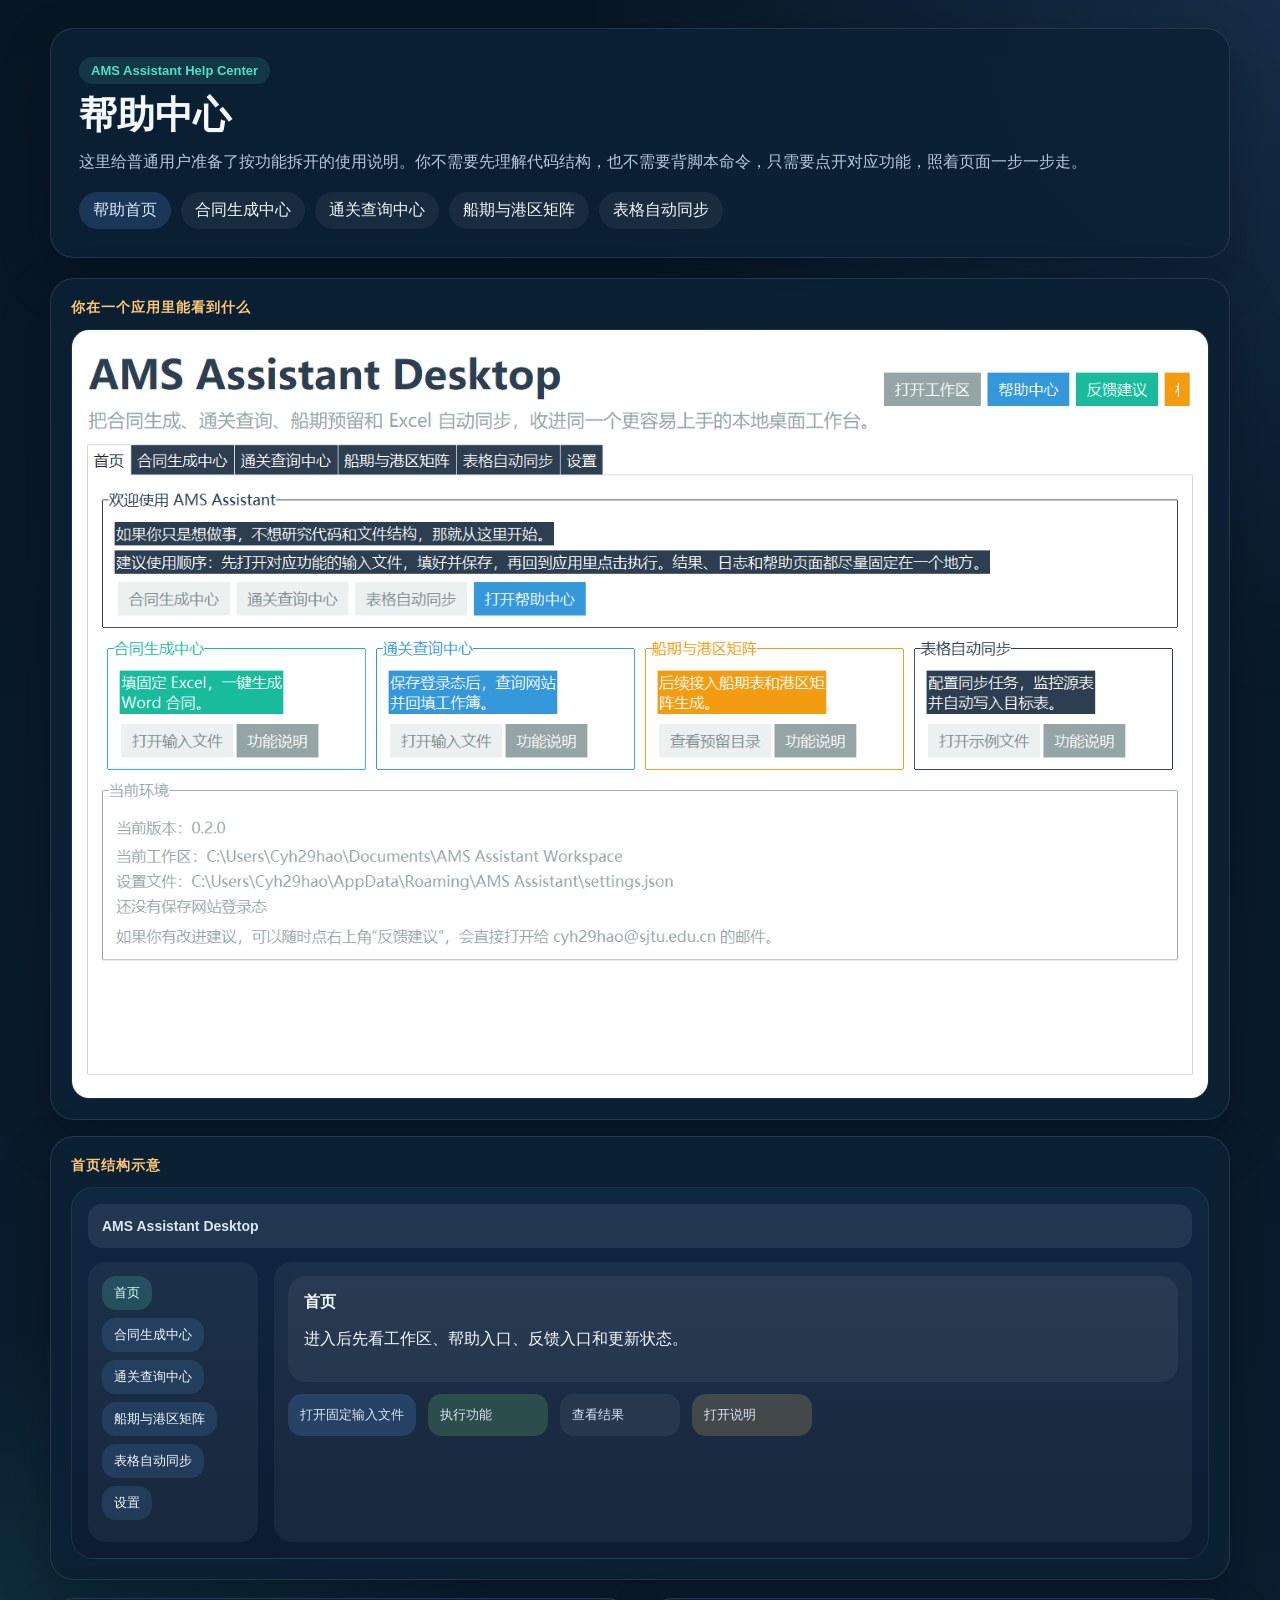
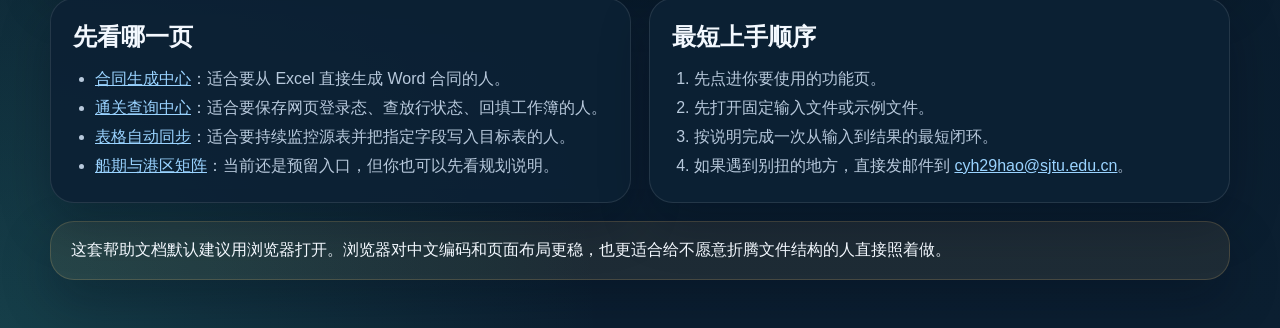
==== desktop_app/release_assets/help/index.html @ 694b213f "Add Excel sync workspace and polish desktop release" ====
<!doctype html>
<html lang="zh-CN">
<head>
  <meta charset="utf-8">
  <meta name="viewport" content="width=device-width, initial-scale=1">
  <title>AMS Assistant 帮助中心</title>
  <link rel="stylesheet" href="./style.css">
</head>
<body>
  <div class="wrap">
    <section class="hero">
      <div class="pill">AMS Assistant Help Center</div>
      <h1>帮助中心</h1>
      <p>这里给普通用户准备了按功能拆开的使用说明。你不需要先理解代码结构，也不需要背脚本命令，只需要点开对应功能，照着页面一步一步走。</p>
      <div class="nav">
        <span class="active">帮助首页</span>
        <a href="./contract.html">合同生成中心</a>
        <a href="./clearance.html">通关查询中心</a>
        <a href="./lineup.html">船期与港区矩阵</a>
        <a href="./sync.html">表格自动同步</a>
      </div>
    </section>

    <section class="shot">
      <div class="shot-title">你在一个应用里能看到什么</div>
      <img class="real-shot" src="./screens/home.png" alt="AMS Assistant 首页截图">
    </section>

    <section class="shot">
      <div class="shot-title">首页结构示意</div>
      <div class="mock-app">
        <div class="mock-header">AMS Assistant Desktop</div>
        <div class="mock-main">
          <div class="mock-sidebar">
            <div class="mock-chip active">首页</div>
            <div class="mock-chip">合同生成中心</div>
            <div class="mock-chip">通关查询中心</div>
            <div class="mock-chip">船期与港区矩阵</div>
            <div class="mock-chip">表格自动同步</div>
            <div class="mock-chip">设置</div>
          </div>
          <div class="mock-content">
            <div class="mock-card">
              <strong>首页</strong>
              <p>进入后先看工作区、帮助入口、反馈入口和更新状态。</p>
            </div>
            <div class="mock-row">
              <div class="mock-box highlight">打开固定输入文件</div>
              <div class="mock-box good">执行功能</div>
              <div class="mock-box">查看结果</div>
              <div class="mock-box warn">打开说明</div>
            </div>
          </div>
        </div>
      </div>
    </section>

    <div class="grid" style="margin-top:18px;">
      <section class="panel">
        <h2>先看哪一页</h2>
        <ul>
          <li><a href="./contract.html">合同生成中心</a>：适合要从 Excel 直接生成 Word 合同的人。</li>
          <li><a href="./clearance.html">通关查询中心</a>：适合要保存网页登录态、查放行状态、回填工作簿的人。</li>
          <li><a href="./sync.html">表格自动同步</a>：适合要持续监控源表并把指定字段写入目标表的人。</li>
          <li><a href="./lineup.html">船期与港区矩阵</a>：当前还是预留入口，但你也可以先看规划说明。</li>
        </ul>
      </section>

      <section class="panel">
        <h2>最短上手顺序</h2>
        <ol>
          <li>先点进你要使用的功能页。</li>
          <li>先打开固定输入文件或示例文件。</li>
          <li>按说明完成一次从输入到结果的最短闭环。</li>
          <li>如果遇到别扭的地方，直接发邮件到 <a href="mailto:cyh29hao@sjtu.edu.cn">cyh29hao@sjtu.edu.cn</a>。</li>
        </ol>
      </section>
    </div>

    <div class="tip">
      这套帮助文档默认建议用浏览器打开。浏览器对中文编码和页面布局更稳，也更适合给不愿意折腾文件结构的人直接照着做。
    </div>
  </div>
</body>
</html>
---- desktop_app/release_assets/help/style.css ----
:root {
  --bg: #071624;
  --panel: #0d2135;
  --panel-soft: #122b42;
  --line: rgba(255, 255, 255, 0.1);
  --text: #f3f8fe;
  --muted: #b8c9dc;
  --teal: #4de2c6;
  --blue: #62a8ff;
  --gold: #ffc977;
  --green: #7ae17b;
  --danger: #ff8f7c;
}

* { box-sizing: border-box; }
body {
  margin: 0;
  font-family: "Microsoft YaHei UI", "PingFang SC", sans-serif;
  color: var(--text);
  background:
    radial-gradient(circle at top right, rgba(98, 168, 255, 0.16), transparent 30%),
    radial-gradient(circle at left bottom, rgba(77, 226, 198, 0.16), transparent 26%),
    linear-gradient(180deg, #071624 0%, #0b1f31 100%);
}
a { color: #9ad3ff; }
.wrap { width: min(1180px, calc(100% - 36px)); margin: 0 auto; padding: 28px 0 48px; }
.hero, .panel, .shot, .tip {
  background: rgba(13, 33, 53, 0.92);
  border: 1px solid var(--line);
  border-radius: 24px;
  box-shadow: 0 20px 50px rgba(3, 8, 20, 0.28);
}
.hero { padding: 28px; margin-bottom: 20px; }
.hero h1 { margin: 0 0 10px; font-size: 38px; line-height: 1.15; }
.hero p { margin: 0; color: var(--muted); line-height: 1.75; }
.pill {
  display: inline-block;
  margin-bottom: 10px;
  padding: 6px 12px;
  border-radius: 999px;
  background: rgba(77, 226, 198, 0.12);
  color: var(--teal);
  font-size: 13px;
  font-weight: 700;
}
.nav {
  display: flex;
  flex-wrap: wrap;
  gap: 10px;
  margin-top: 16px;
}
.nav a, .nav span {
  padding: 8px 14px;
  border-radius: 999px;
  background: rgba(255, 255, 255, 0.06);
  color: var(--text);
  text-decoration: none;
}
.nav .active {
  background: rgba(98, 168, 255, 0.18);
  color: #dcecff;
}
.grid {
  display: grid;
  grid-template-columns: repeat(auto-fit, minmax(280px, 1fr));
  gap: 18px;
}
.panel { padding: 22px; }
.panel h2 { margin: 0 0 12px; font-size: 24px; }
.panel h3 { margin: 16px 0 8px; font-size: 18px; }
.panel p, .panel li { color: var(--muted); line-height: 1.8; }
.panel ol, .panel ul { margin: 8px 0 0 22px; padding: 0; }
.shot { padding: 20px; margin-top: 16px; overflow: hidden; }
.real-shot {
  width: 100%;
  display: block;
  border-radius: 18px;
  border: 1px solid rgba(255, 255, 255, 0.08);
}
.shot-title {
  color: var(--gold);
  font-size: 14px;
  font-weight: 700;
  letter-spacing: 1px;
  margin-bottom: 12px;
}
.mock-app {
  border-radius: 22px;
  border: 1px solid rgba(255, 255, 255, 0.08);
  background: linear-gradient(180deg, #102742 0%, #0c1d32 100%);
  padding: 16px;
}
.mock-header {
  height: 44px;
  border-radius: 14px;
  background: rgba(255, 255, 255, 0.08);
  display: flex;
  align-items: center;
  padding: 0 14px;
  color: #d9e7f7;
  font-size: 14px;
  font-weight: 700;
}
.mock-main {
  display: grid;
  grid-template-columns: 170px 1fr;
  gap: 16px;
  margin-top: 14px;
}
.mock-sidebar {
  border-radius: 18px;
  background: rgba(255, 255, 255, 0.05);
  padding: 14px;
}
.mock-content {
  border-radius: 18px;
  background: rgba(255, 255, 255, 0.05);
  padding: 14px;
}
.mock-chip {
  display: inline-block;
  padding: 8px 12px;
  border-radius: 14px;
  background: rgba(98, 168, 255, 0.14);
  margin: 0 8px 8px 0;
  font-size: 13px;
}
.mock-chip.active { background: rgba(77, 226, 198, 0.18); color: #dffff7; }
.mock-card {
  border-radius: 18px;
  background: rgba(255, 255, 255, 0.05);
  padding: 16px;
  margin-bottom: 12px;
}
.mock-row { display: flex; gap: 12px; margin-top: 12px; flex-wrap: wrap; }
.mock-box {
  min-width: 120px;
  padding: 12px;
  border-radius: 14px;
  background: rgba(255, 255, 255, 0.06);
  color: #d9e7f7;
  font-size: 13px;
}
.mock-box.highlight { background: rgba(98, 168, 255, 0.18); }
.mock-box.good { background: rgba(122, 225, 123, 0.18); }
.mock-box.warn { background: rgba(255, 201, 119, 0.18); }
.steps { display: grid; grid-template-columns: repeat(auto-fit, minmax(220px, 1fr)); gap: 14px; }
.step {
  border-radius: 18px;
  background: rgba(255, 255, 255, 0.05);
  border: 1px solid var(--line);
  padding: 16px;
}
.step strong { display: block; margin-bottom: 8px; color: var(--teal); }
.tip {
  padding: 18px 20px;
  margin-top: 18px;
  background: rgba(255, 201, 119, 0.08);
  border-color: rgba(255, 201, 119, 0.18);
}
.footer {
  margin-top: 18px;
  color: var(--muted);
  font-size: 14px;
}
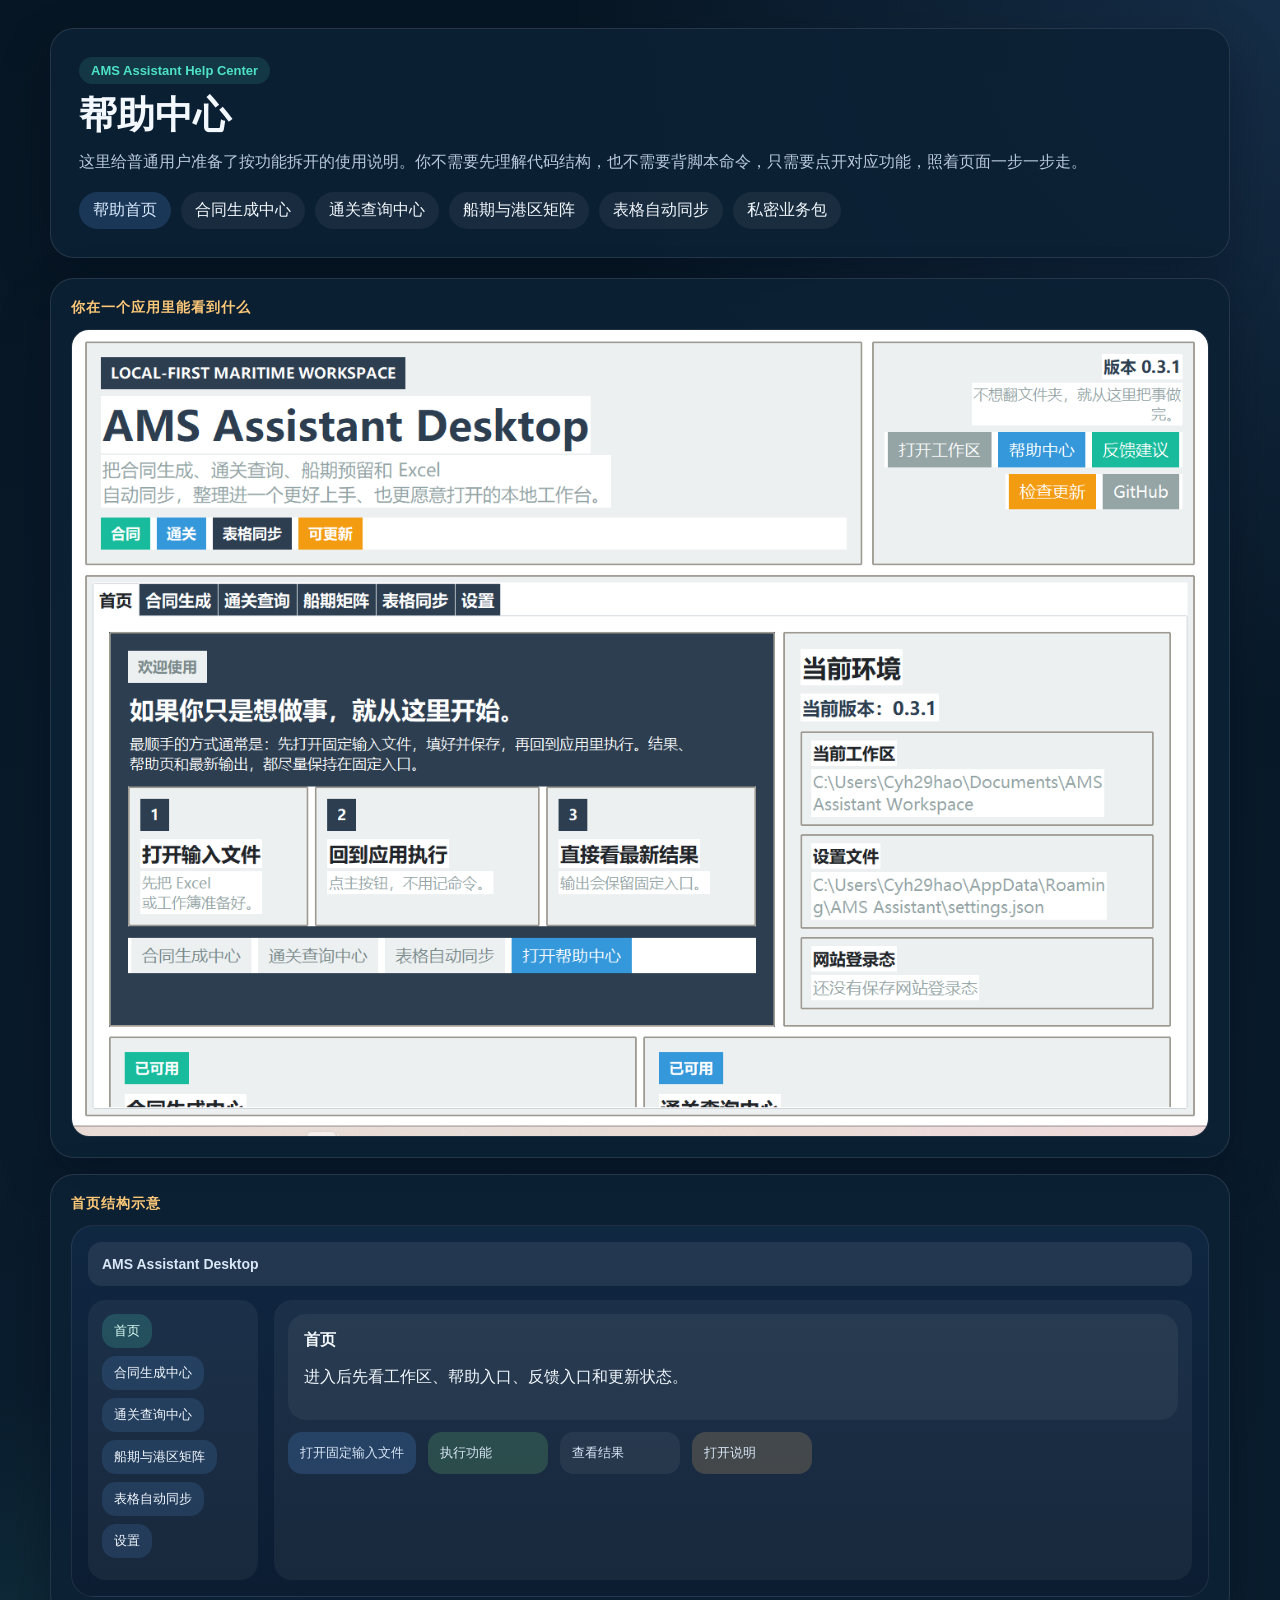
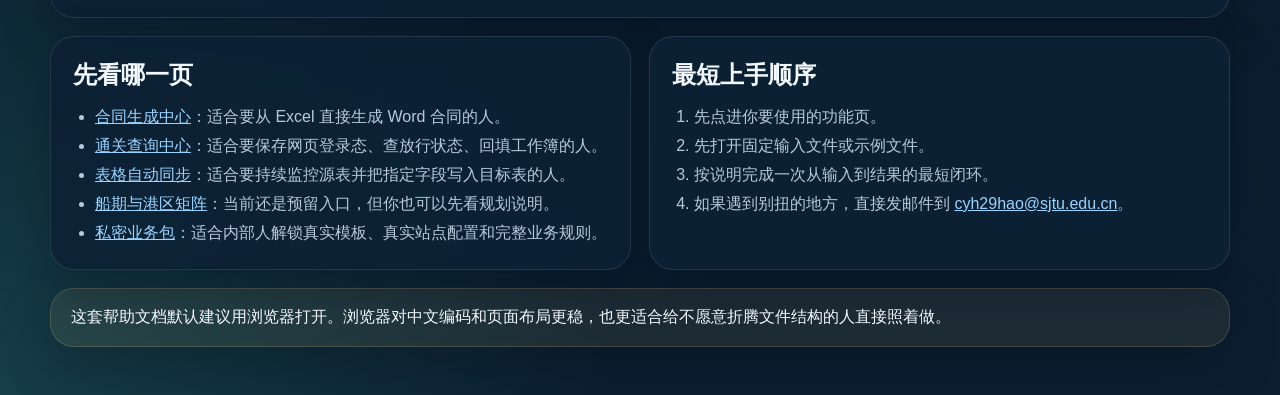
==== commit 96569b89: "Add encrypted private pack workflow and builder UI" ====
--- a/desktop_app/release_assets/help/index.html
+++ b/desktop_app/release_assets/help/index.html
@@ -18,6 +18,7 @@
         <a href="./clearance.html">通关查询中心</a>
         <a href="./lineup.html">船期与港区矩阵</a>
         <a href="./sync.html">表格自动同步</a>
+        <a href="./private-pack.html">私密业务包</a>
       </div>
     </section>
 
@@ -63,6 +64,7 @@
           <li><a href="./clearance.html">通关查询中心</a>：适合要保存网页登录态、查放行状态、回填工作簿的人。</li>
           <li><a href="./sync.html">表格自动同步</a>：适合要持续监控源表并把指定字段写入目标表的人。</li>
           <li><a href="./lineup.html">船期与港区矩阵</a>：当前还是预留入口，但你也可以先看规划说明。</li>
+          <li><a href="./private-pack.html">私密业务包</a>：适合内部人解锁真实模板、真实站点配置和完整业务规则。</li>
         </ul>
       </section>
 
